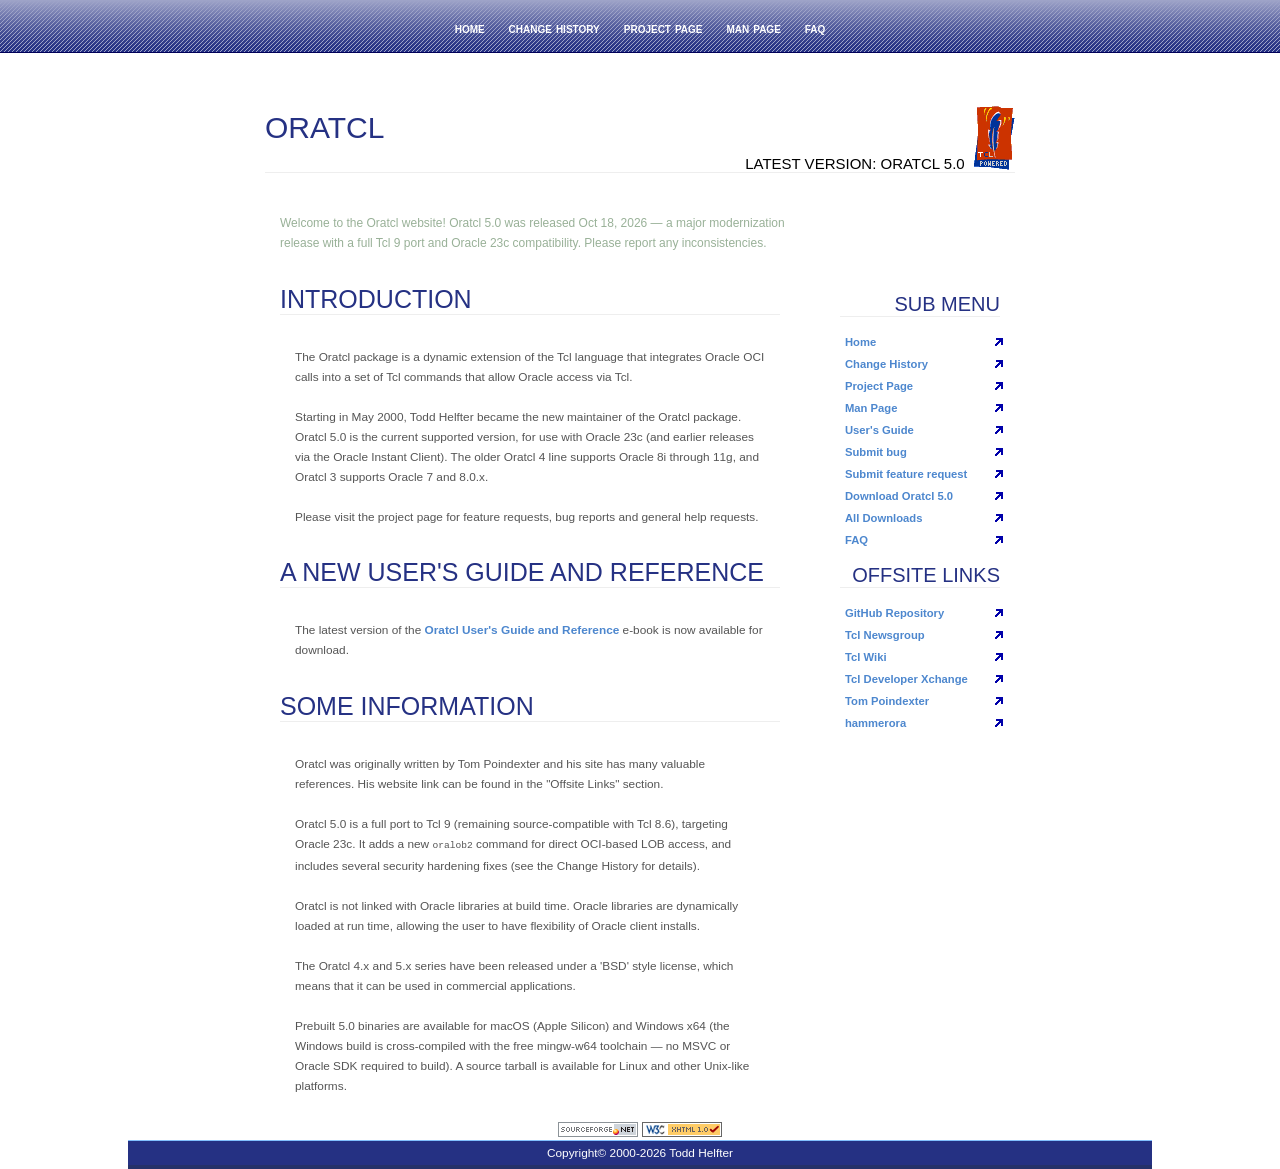
==== doc/web/index.html @ ddf8fc69 "Story 16: version-control and modernize the oratcl.sourceforge.net project website Add doc/web/ with" ====
<!DOCTYPE html PUBLIC "-//W3C//DTD XHTML 1.0 Transitional//EN" "http://www.w3.org/TR/xhtml1/DTD/xhtml1-transitional.dtd">
<html xmlns="http://www.w3.org/1999/xhtml">

<!-- Web Page Design by James Koster - http://www.jameskoster.co.uk -->
<!-- Modified for the Oratcl site by Robert Hicks -->

<head>
<meta http-equiv="Content-Type" content="text/html; charset=iso-8859-1" />
<meta name="description" content="Everything you need to know about Oratcl" />
<meta name="keywords" content="Tcl, Tcl/Tk, Oratcl, Oracle" />
<meta name="robots" content="noindex" />
<meta name="author" content="Robert Hicks" />
<title>Oratcl Pages</title>
<link rel="shortcut icon" href="images/favicon.ico" type="image/x-icon" />
<link href="css/1.css" rel="stylesheet" type="text/css" />
</head>

<body>
<div align="center">
    <div id="menu">
    <a href="index.html">home</a>
    <a href="CHANGELOG.html">change history</a>
    <a href="https://sourceforge.net/projects/oratcl/">project page</a>
    <a href="oratcl.html">man page</a>
    <a href="FAQ.html">faq</a>
    </div>

	<div id="header">
    <span style="float:right"><img src="images/tclp.gif" alt="Tcl powered animated gif" /></span>
    <h1>Oratcl</h1>
    <h2>Latest version: Oratcl 5.0&nbsp;&nbsp;</h2>
    </div>

	<div id="content">
    <p class="introduction">
    Welcome to the Oratcl website!  Oratcl 5.0 was released Oct 18, 2026 &mdash;
    a major modernization release with a full Tcl 9 port and Oracle 23c
    compatibility.  Please report any inconsistencies.</p>

        <div id="sidebar">
        <h1>Sub Menu</h1>

            <div class="submenu">
            <a href="index.html">Home</a>
            <a href="CHANGELOG.html">Change History</a>
            <a href="https://sourceforge.net/projects/oratcl/">Project Page</a>
            <a href="oratcl.html">Man Page</a>
	    <a href="./Oratcl_Users_Guide_and_Reference.pdf">User's Guide</a>
            <a href="https://sourceforge.net/p/oratcl/_list/tickets">Submit bug</a>
            <a href="https://sourceforge.net/p/oratcl/_list/tickets">Submit feature request</a>
            <a href="https://sourceforge.net/projects/oratcl/files/oratcl-5.0">Download Oratcl 5.0</a>
            <a href="https://sourceforge.net/projects/oratcl/files/">All Downloads</a>
            <a href="FAQ.html">FAQ</a>
            </div>

		<h1>Offsite Links</h1>

            <div class="submenu">
            <a href="https://github.com/toddhelfter/oratcl-sourceforge">GitHub Repository</a>
            <a href="http://groups.google.com/group/comp.lang.tcl">Tcl Newsgroup</a>
            <a href="https://wiki.tcl-lang.org/">Tcl Wiki</a>
            <a href="http://www.tcl.tk">Tcl Developer Xchange</a>
            <a href="http://www.nyx.net/~tpoindex/tcl.html">Tom Poindexter</a>
            <a href="http://hammerora.sourceforge.net/index.html">hammerora</a>
            </div>
	</div>

    <div id="mainbar">
    <h1>Introduction</h1>
    <p>
    The Oratcl package is a dynamic extension of the Tcl language that
    integrates Oracle OCI calls into a set of Tcl commands that allow Oracle
    access via Tcl.
    <br />
    <br />
    Starting in May 2000, Todd Helfter became the new maintainer of the Oratcl
    package.  Oratcl 5.0 is the current supported version, for use with
    Oracle 23c (and earlier releases via the Oracle Instant Client).  The
    older Oratcl 4 line supports Oracle 8i through 11g, and Oratcl 3 supports
    Oracle 7 and 8.0.x.
    <br /> 
    <br />
    Please visit the project page for feature requests, bug reports and general
    help requests.
    </p>

	<h1>A new User's Guide and Reference</h1>
    <p>The latest version of the  
    <a href="./Oratcl_Users_Guide_and_Reference.pdf">Oratcl User's Guide and Reference</a> e-book
    is now available for download.
    </p>
            

	<h1>Some information</h1>
    <p>Oratcl was originally written by Tom Poindexter and his site has many
    valuable references. His website link can be found in the "Offsite Links"
    section.
    <br />
    <br />
    Oratcl 5.0 is a full port to Tcl 9 (remaining source-compatible with
    Tcl 8.6), targeting Oracle 23c.  It adds a new <tt>oralob2</tt> command
    for direct OCI-based LOB access, and includes several security hardening
    fixes (see the Change History for details).
    <br />
    <br />
    Oratcl is not linked with Oracle libraries at build time.  Oracle
    libraries are dynamically loaded at run time, allowing the user to have
    flexibility of Oracle client installs.
    <br />
    <br />
    The Oratcl 4.x and 5.x series have been released under a 'BSD' style
    license, which means that it can be used in commercial applications.
    <br />
    <br />
    Prebuilt 5.0 binaries are available for macOS (Apple Silicon) and Windows
    x64 (the Windows build is cross-compiled with the free mingw-w64
    toolchain &mdash; no MSVC or Oracle SDK required to build).  A source
    tarball is available for Linux and other Unix-like platforms.
    </p>
	</div>
    </div>
    <a href="https://sourceforge.net/"><img src="images/sourceforge.png" alt="sourceforge web badge" /></a>

    <!--
        The XHTML is  kinda of fudged because it doesn't validate on account
        of the SF link URLs. Take those out and it validates.
    -->
    <a href="http://validator.w3.org/"><img src="images/slogo_xhtml10.png" alt="xhmtl web badge" /></a>

    <div id="footer">
        Copyright&copy; 2000-2026 Todd Helfter
    </div>
</div>
</body>
</html>
---- doc/web/css/1.css ----
/* CSS assembled by Marko Mihelcic at mcville and James Koster from sixshootermedia*/

body {
	margin:0;
	font-family:"Trebuchet MS", Arial, Verdana;
	font-size:0.74em;
	color:#555555;
	background-color:#FFFFFF;
	text-align:left;
}

a {
	color:#4D87CE;
	font-weight:bold;
	text-decoration:none;
}

a:hover {
	color:#2a65ad;
}

ol,ul {

}

li {
	list-style-image:url(../images/backgrounds/li.gif);
	line-height:20px;
	text-align:left;
}

#menu {
	width:100%;
	padding-top:20px;
	padding-bottom:20px;
	background-color:#FFFFFF;
	margin-bottom:50px;
	color:#FFFFFF;
	text-align:center;
	font-family:Verdana, Arial, Helvetica, sans-serif;
    font-size:1.2em;
	font-variant:small-caps;
	background-image:url(../images/backgrounds/back.png);
}

#menu a {
	color:#FFFFFF;
	text-decoration:none;
	padding:10px;
	padding-top:20px;
	padding-bottom:20px;

}

#menu a:hover {
	border-bottom:1px solid #ffffff;
	border-left:1px solid #243482;
	border-right:1px solid #243482;
	padding-left:9px;
	padding-right:9px;
	color:#000000;
	background-color:#FFFFFF;
	background-image:url(../images/backgrounds/hover.jpg);
}

#header {
	width:750px;
	margin:0 auto 0 auto;
	margin-bottom:40px;
}

#header h1 {
	font-family:"Century Gothic", "Trebuchet MS", "Arial Narrow", Arial, sans-serif;
	font-size:30px;
	text-transform:uppercase;
	font-weight:normal;
	margin:0;
	padding:0;
	padding-top:5px;
	color:#253183;
	margin-bottom:10px;
	text-align:left;
}

#header h2 {
	font-family:"Century Gothic", "Trebuchet MS", "Arial Narrow", Arial, sans-serif;
	font-size:15px;
	text-transform:uppercase;
	text-align:right;
	font-weight:normal;
	margin:0;
	padding:0;
	color:#000000;
	border-bottom:1px solid #eeeeee;
}

#content {
	width:720px;
	margin:0 auto 0 auto;
	text-align:left;
}

.introduction {
	font-family:Helvetica, Arial, sans-serif;
	line-height:20px;
	font-size:12px;
	color:#99B198;
	/* text-indent:25px; */
	/* background-image:url(../images/backgrounds/desc.jpg); */
	background-position:bottom left;
	padding-left:0;
	padding-right:200px;
	padding-bottom:15px;
	padding-top:0;
	background-repeat:no-repeat;

}

.logo {
	float:left;
	margin-right:30px;
}

.clearer {
	clear:both;
}

#sidebar {

	width:160px;
	float:right;
	font-size:95%;
	color:#253183;
	text-align:left;
}

#sidebar h1 {
	font-family:"Century Gothic", "Trebuchet MS", "Arial Narrow", Arial, sans-serif;
	font-size:20px;
	text-transform:uppercase;
	font-weight:normal;
	border-bottom:1px solid #eeeeee;
	color:#253183;
	text-align:right;
}

.submenu {
}

.submenu a {
	display:block;
	width:100%;
	background-image:url(../images/backgrounds/submenua.png);
	background-position:right;
	background-repeat:no-repeat;
	padding:5px;
	padding-right:0;
}

.submenu a:hover {
	background-color:#eeeeee;
	background-image:url(../images/backgrounds/submenua_hover.jpg);
	background-repeat:repeat-y;
}

#mainbar {
	margin-right:185px;
	padding-right:35px;
	background-image:url(../images/backgrounds/mainbar.jpg);
	background-position:top right;
	background-repeat:no-repeat;
}

#manpage {
	margin-right:35px;
	padding-right:35px;
}

#mainbar h1 {
	font-family:"Century Gothic", "Trebuchet MS", "Arial Narrow", Arial, sans-serif;
	font-size:25px;
	text-transform:uppercase;
	font-weight:normal;
	border-bottom:1px solid #eeeeee;
	color:#253183;
}

#manpage h1 {
	font-family:"Century Gothic", "Trebuchet MS", "Arial Narrow", Arial, sans-serif;
	font-size:25px;
	text-transform:uppercase;
	font-weight:normal;
	border-bottom:1px solid #eeeeee;
	color:#253183;
}

#mainbar p {
	padding:15px;
	line-height:20px;
}

#manpage p {
	padding:15px;
	line-height:20px;
}

#mainbar .articleimg {
	float:right;
	padding:5px;
	border:1px solid #eeeeee;
	margin-left:20px;
	margin-top:20px;
	margin-bottom:20px;
}

#mainbar .articleimg2 {

	padding:5px;
	border:1px solid #eeeeee;
	margin-left:20px;
	margin-top:20px;
	margin-bottom:25px;
}

#footer {
	width:80%;
	background-color:#253183;
	border-top:1px solid #81C0FF;
	border-bottom:5px solid #253169;
	padding-top:5px;
	padding-bottom:5px;
	color:#FFFFFF;
}

#footer a {
	color:#81C0FF;
}

#footer a:hover {
	color:#AFD7FF;
}

.code {
    font-family: monospace;
    font-size: larger;
    margin-left: 10px;
    margin-right: 10px;
    background-color: #F5F5F5;
    padding: 10px 2px 0px 2px;
}

img {
    border: none
}
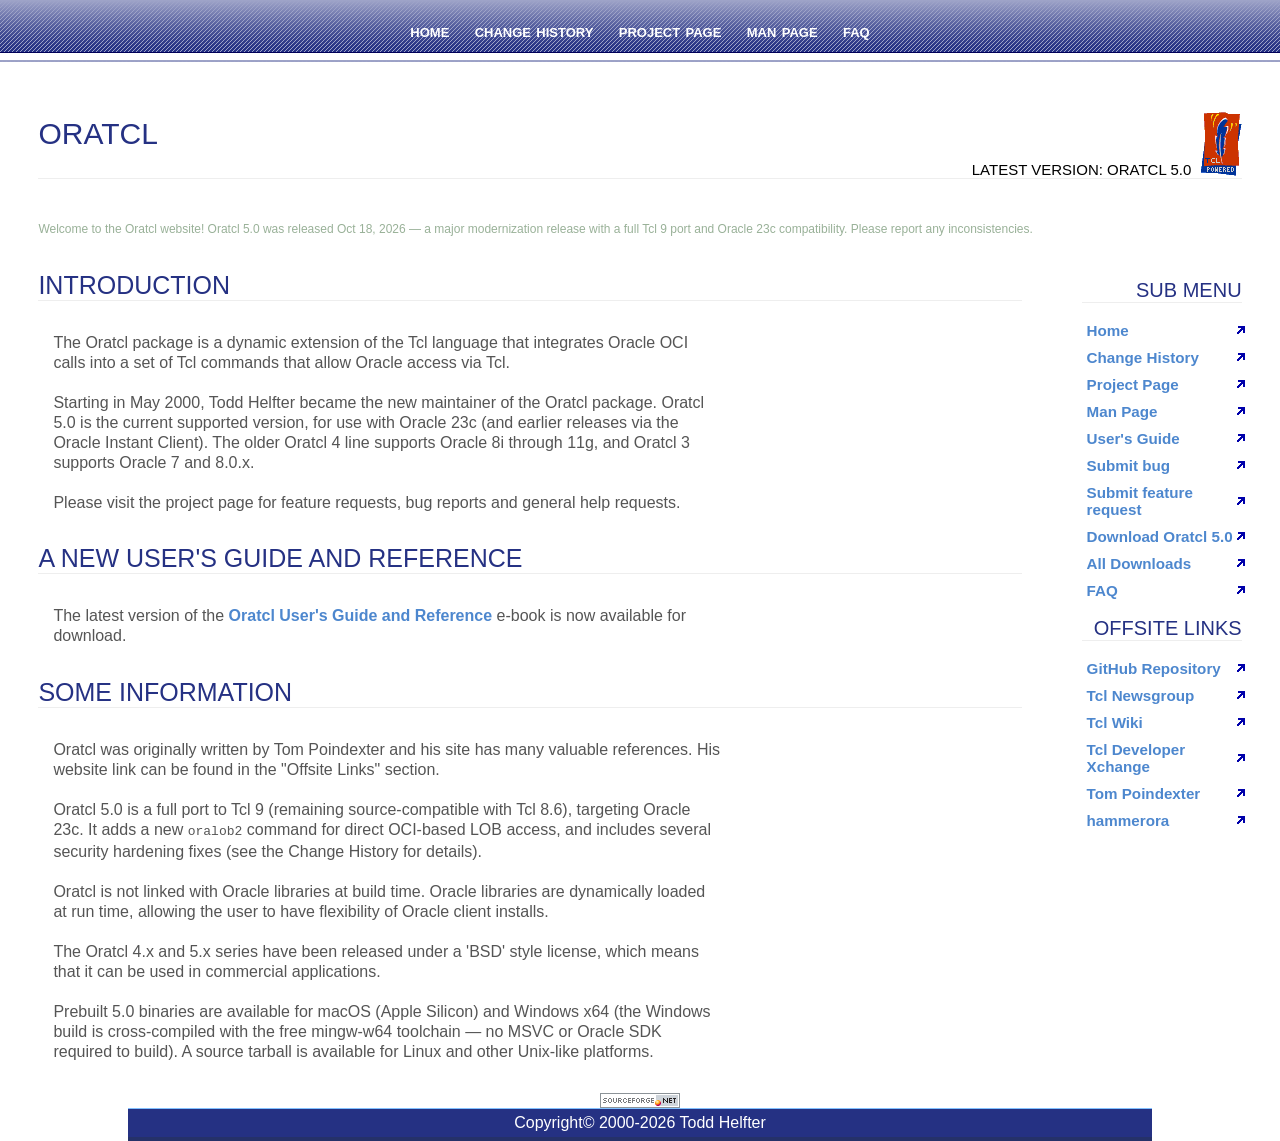
==== commit f169192e: "doc/web: modernization quick wins (viewport, font size, measure, mobile breakpoint) - Add <meta name" ====
--- a/doc/web/index.html
+++ b/doc/web/index.html
@@ -6,6 +6,7 @@
 
 <head>
 <meta http-equiv="Content-Type" content="text/html; charset=iso-8859-1" />
+<meta name="viewport" content="width=device-width, initial-scale=1" />
 <meta name="description" content="Everything you need to know about Oratcl" />
 <meta name="keywords" content="Tcl, Tcl/Tk, Oratcl, Oracle" />
 <meta name="robots" content="noindex" />
@@ -121,12 +122,6 @@
     </div>
     <a href="https://sourceforge.net/"><img src="images/sourceforge.png" alt="sourceforge web badge" /></a>
 
-    <!--
-        The XHTML is  kinda of fudged because it doesn't validate on account
-        of the SF link URLs. Take those out and it validates.
-    -->
-    <a href="http://validator.w3.org/"><img src="images/slogo_xhtml10.png" alt="xhmtl web badge" /></a>
-
     <div id="footer">
         Copyright&copy; 2000-2026 Todd Helfter
     </div>
--- a/doc/web/css/1.css
+++ b/doc/web/css/1.css
@@ -3,7 +3,7 @@
 body {
 	margin:0;
 	font-family:"Trebuchet MS", Arial, Verdana;
-	font-size:0.74em;
+	font-size:1em;
 	color:#555555;
 	background-color:#FFFFFF;
 	text-align:left;
@@ -64,7 +64,8 @@
 }
 
 #header {
-	width:750px;
+	width:94%;
+	max-width:1600px;
 	margin:0 auto 0 auto;
 	margin-bottom:40px;
 }
@@ -95,7 +96,8 @@
 }
 
 #content {
-	width:720px;
+	width:94%;
+	max-width:1570px;
 	margin:0 auto 0 auto;
 	text-align:left;
 }
@@ -197,6 +199,7 @@
 #mainbar p {
 	padding:15px;
 	line-height:20px;
+	max-width:75ch;
 }
 
 #manpage p {
@@ -252,3 +255,19 @@
 img {
     border: none
 }
+
+@media (max-width: 700px) {
+	#sidebar {
+		float:none;
+		width:auto;
+		margin-bottom:20px;
+	}
+	#mainbar {
+		margin-right:0;
+		padding-right:0;
+		background-image:none;
+	}
+	#mainbar p {
+		max-width:none;
+	}
+}
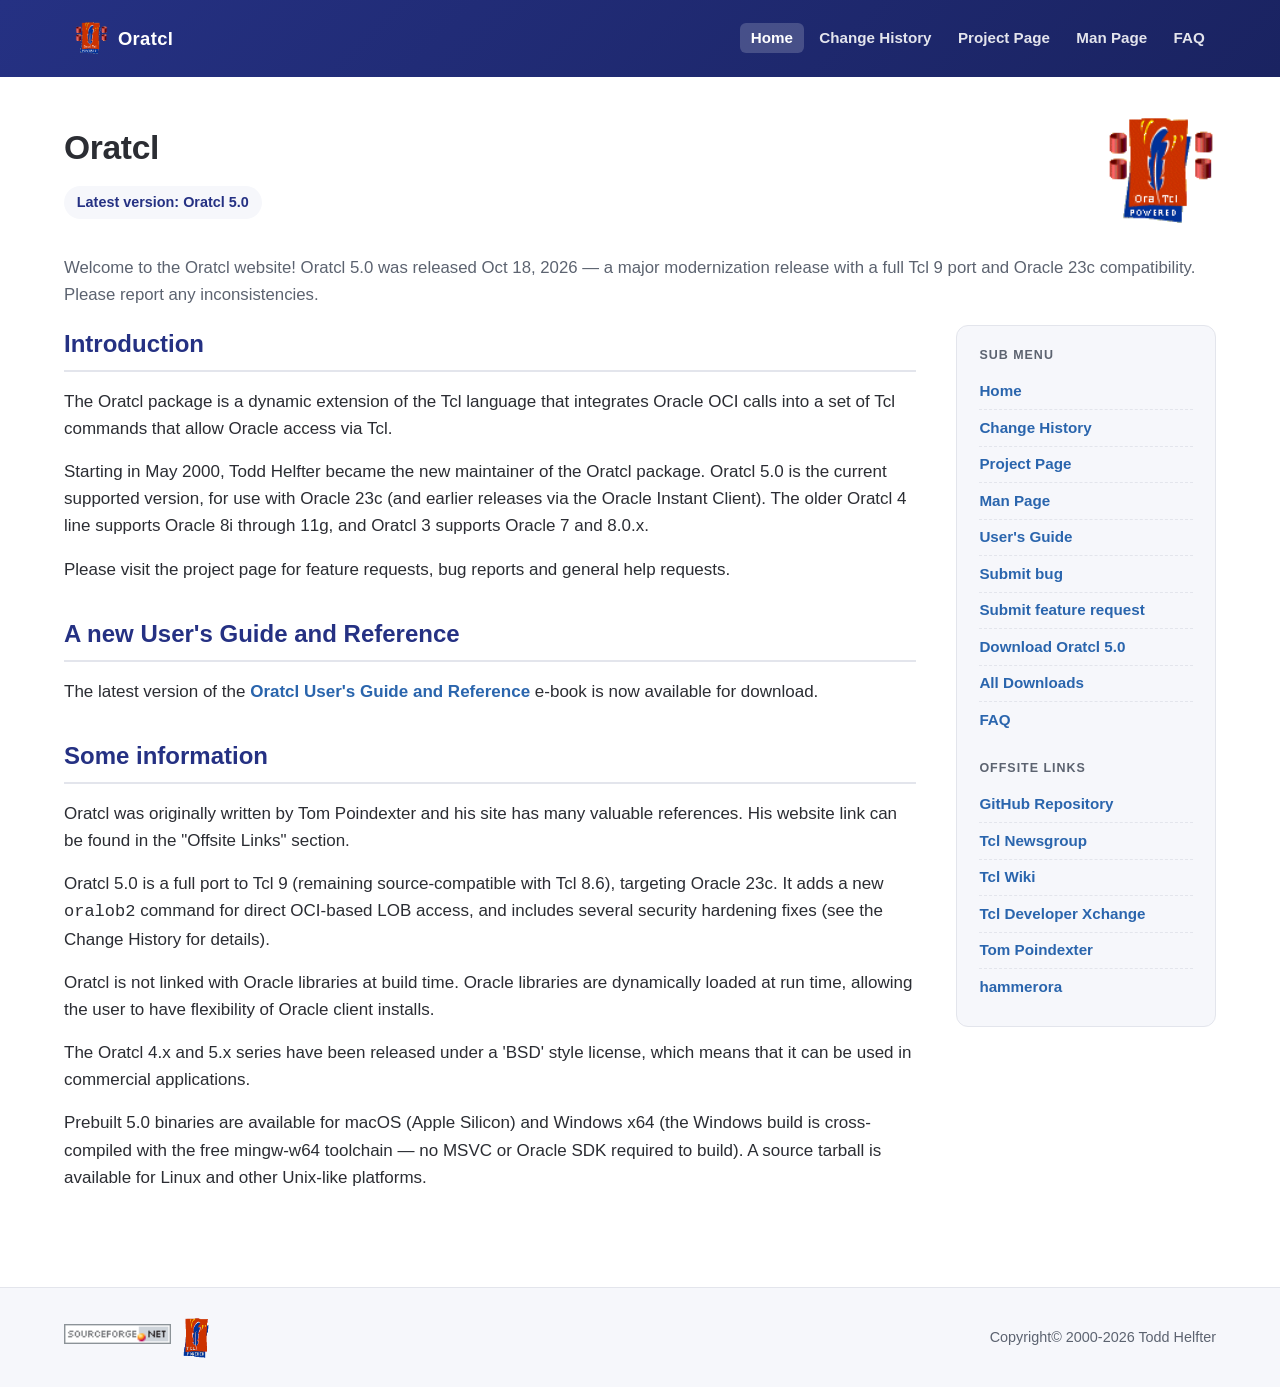
==== commit 30c4b502: "doc/web: redesign to semantic HTML5 + modern CSS Full rewrite (option B) across all four pages:  - N" ====
--- a/doc/web/index.html
+++ b/doc/web/index.html
@@ -1,130 +1,140 @@
-<!DOCTYPE html PUBLIC "-//W3C//DTD XHTML 1.0 Transitional//EN" "http://www.w3.org/TR/xhtml1/DTD/xhtml1-transitional.dtd">
-<html xmlns="http://www.w3.org/1999/xhtml">
+<!DOCTYPE html>
+<html lang="en">
+<head>
+<meta charset="utf-8" />
+<meta name="viewport" content="width=device-width, initial-scale=1" />
+<meta name="description" content="Oratcl: Oracle Database access commands for Tcl" />
+<meta name="keywords" content="Tcl, Tcl/Tk, Oratcl, Oracle" />
+<title>Oratcl</title>
+<link rel="shortcut icon" href="images/favicon.ico" type="image/x-icon" />
+<link href="css/style.css" rel="stylesheet" type="text/css" />
+</head>
+<body>
 
-<!-- Web Page Design by James Koster - http://www.jameskoster.co.uk -->
-<!-- Modified for the Oratcl site by Robert Hicks -->
+<header class="site-header">
+<nav class="site-nav" aria-label="Site">
+<a class="brand" href="index.html">
+<img src="images/oratcl-powered-logo.gif" alt="" width="40" height="40" />
+Oratcl
+</a>
+<ul>
+<li><a href="index.html" aria-current="page">Home</a></li>
+<li><a href="CHANGELOG.html">Change History</a></li>
+<li><a href="https://sourceforge.net/projects/oratcl/">Project Page</a></li>
+<li><a href="oratcl.html">Man Page</a></li>
+<li><a href="FAQ.html">FAQ</a></li>
+</ul>
+</nav>
+</header>
 
-<head>
-<meta http-equiv="Content-Type" content="text/html; charset=iso-8859-1" />
-<meta name="viewport" content="width=device-width, initial-scale=1" />
-<meta name="description" content="Everything you need to know about Oratcl" />
-<meta name="keywords" content="Tcl, Tcl/Tk, Oratcl, Oracle" />
-<meta name="robots" content="noindex" />
-<meta name="author" content="Robert Hicks" />
-<title>Oratcl Pages</title>
-<link rel="shortcut icon" href="images/favicon.ico" type="image/x-icon" />
-<link href="css/1.css" rel="stylesheet" type="text/css" />
-</head>
+<div class="hero">
+<div>
+<h1>Oratcl</h1>
+<span class="version-badge">Latest version: Oratcl 5.0</span>
+</div>
+<img class="logo-mark" src="images/oratcl-powered-logo.gif" alt="Oratcl Powered" width="110" />
+</div>
 
-<body>
-<div align="center">
-    <div id="menu">
-    <a href="index.html">home</a>
-    <a href="CHANGELOG.html">change history</a>
-    <a href="https://sourceforge.net/projects/oratcl/">project page</a>
-    <a href="oratcl.html">man page</a>
-    <a href="FAQ.html">faq</a>
-    </div>
+<p class="intro">
+Welcome to the Oratcl website! Oratcl 5.0 was released Oct 18, 2026 &mdash;
+a major modernization release with a full Tcl 9 port and Oracle 23c
+compatibility. Please report any inconsistencies.
+</p>
 
-	<div id="header">
-    <span style="float:right"><img src="images/tclp.gif" alt="Tcl powered animated gif" /></span>
-    <h1>Oratcl</h1>
-    <h2>Latest version: Oratcl 5.0&nbsp;&nbsp;</h2>
-    </div>
+<div class="page-layout">
+<main>
 
-	<div id="content">
-    <p class="introduction">
-    Welcome to the Oratcl website!  Oratcl 5.0 was released Oct 18, 2026 &mdash;
-    a major modernization release with a full Tcl 9 port and Oracle 23c
-    compatibility.  Please report any inconsistencies.</p>
+<h1>Introduction</h1>
+<p>
+The Oratcl package is a dynamic extension of the Tcl language that
+integrates Oracle OCI calls into a set of Tcl commands that allow Oracle
+access via Tcl.
+</p>
+<p>
+Starting in May 2000, Todd Helfter became the new maintainer of the Oratcl
+package. Oratcl 5.0 is the current supported version, for use with
+Oracle 23c (and earlier releases via the Oracle Instant Client). The
+older Oratcl 4 line supports Oracle 8i through 11g, and Oratcl 3 supports
+Oracle 7 and 8.0.x.
+</p>
+<p>
+Please visit the project page for feature requests, bug reports and general
+help requests.
+</p>
 
-        <div id="sidebar">
-        <h1>Sub Menu</h1>
+<h1>A new User's Guide and Reference</h1>
+<p>
+The latest version of the
+<a href="./Oratcl_Users_Guide_and_Reference.pdf">Oratcl User's Guide and Reference</a> e-book
+is now available for download.
+</p>
 
-            <div class="submenu">
-            <a href="index.html">Home</a>
-            <a href="CHANGELOG.html">Change History</a>
-            <a href="https://sourceforge.net/projects/oratcl/">Project Page</a>
-            <a href="oratcl.html">Man Page</a>
-	    <a href="./Oratcl_Users_Guide_and_Reference.pdf">User's Guide</a>
-            <a href="https://sourceforge.net/p/oratcl/_list/tickets">Submit bug</a>
-            <a href="https://sourceforge.net/p/oratcl/_list/tickets">Submit feature request</a>
-            <a href="https://sourceforge.net/projects/oratcl/files/oratcl-5.0">Download Oratcl 5.0</a>
-            <a href="https://sourceforge.net/projects/oratcl/files/">All Downloads</a>
-            <a href="FAQ.html">FAQ</a>
-            </div>
+<h1>Some information</h1>
+<p>
+Oratcl was originally written by Tom Poindexter and his site has many
+valuable references. His website link can be found in the "Offsite Links"
+section.
+</p>
+<p>
+Oratcl 5.0 is a full port to Tcl 9 (remaining source-compatible with
+Tcl 8.6), targeting Oracle 23c. It adds a new <code>oralob2</code> command
+for direct OCI-based LOB access, and includes several security hardening
+fixes (see the Change History for details).
+</p>
+<p>
+Oratcl is not linked with Oracle libraries at build time. Oracle
+libraries are dynamically loaded at run time, allowing the user to have
+flexibility of Oracle client installs.
+</p>
+<p>
+The Oratcl 4.x and 5.x series have been released under a 'BSD' style
+license, which means that it can be used in commercial applications.
+</p>
+<p>
+Prebuilt 5.0 binaries are available for macOS (Apple Silicon) and Windows
+x64 (the Windows build is cross-compiled with the free mingw-w64
+toolchain &mdash; no MSVC or Oracle SDK required to build). A source
+tarball is available for Linux and other Unix-like platforms.
+</p>
 
-		<h1>Offsite Links</h1>
+</main>
 
-            <div class="submenu">
-            <a href="https://github.com/toddhelfter/oratcl-sourceforge">GitHub Repository</a>
-            <a href="http://groups.google.com/group/comp.lang.tcl">Tcl Newsgroup</a>
-            <a href="https://wiki.tcl-lang.org/">Tcl Wiki</a>
-            <a href="http://www.tcl.tk">Tcl Developer Xchange</a>
-            <a href="http://www.nyx.net/~tpoindex/tcl.html">Tom Poindexter</a>
-            <a href="http://hammerora.sourceforge.net/index.html">hammerora</a>
-            </div>
-	</div>
+<aside aria-label="Site links">
+<h2>Sub Menu</h2>
+<ul>
+<li><a href="index.html">Home</a></li>
+<li><a href="CHANGELOG.html">Change History</a></li>
+<li><a href="https://sourceforge.net/projects/oratcl/">Project Page</a></li>
+<li><a href="oratcl.html">Man Page</a></li>
+<li><a href="./Oratcl_Users_Guide_and_Reference.pdf">User's Guide</a></li>
+<li><a href="https://sourceforge.net/p/oratcl/_list/tickets">Submit bug</a></li>
+<li><a href="https://sourceforge.net/p/oratcl/_list/tickets">Submit feature request</a></li>
+<li><a href="https://sourceforge.net/projects/oratcl/files/oratcl-5.0">Download Oratcl 5.0</a></li>
+<li><a href="https://sourceforge.net/projects/oratcl/files/">All Downloads</a></li>
+<li><a href="FAQ.html">FAQ</a></li>
+</ul>
+<h2>Offsite Links</h2>
+<ul>
+<li><a href="https://github.com/toddhelfter/oratcl-sourceforge">GitHub Repository</a></li>
+<li><a href="http://groups.google.com/group/comp.lang.tcl">Tcl Newsgroup</a></li>
+<li><a href="https://wiki.tcl-lang.org/">Tcl Wiki</a></li>
+<li><a href="http://www.tcl.tk">Tcl Developer Xchange</a></li>
+<li><a href="http://www.nyx.net/~tpoindex/tcl.html">Tom Poindexter</a></li>
+<li><a href="http://hammerora.sourceforge.net/index.html">hammerora</a></li>
+</ul>
+</aside>
 
-    <div id="mainbar">
-    <h1>Introduction</h1>
-    <p>
-    The Oratcl package is a dynamic extension of the Tcl language that
-    integrates Oracle OCI calls into a set of Tcl commands that allow Oracle
-    access via Tcl.
-    <br />
-    <br />
-    Starting in May 2000, Todd Helfter became the new maintainer of the Oratcl
-    package.  Oratcl 5.0 is the current supported version, for use with
-    Oracle 23c (and earlier releases via the Oracle Instant Client).  The
-    older Oratcl 4 line supports Oracle 8i through 11g, and Oratcl 3 supports
-    Oracle 7 and 8.0.x.
-    <br /> 
-    <br />
-    Please visit the project page for feature requests, bug reports and general
-    help requests.
-    </p>
+</div>
 
-	<h1>A new User's Guide and Reference</h1>
-    <p>The latest version of the  
-    <a href="./Oratcl_Users_Guide_and_Reference.pdf">Oratcl User's Guide and Reference</a> e-book
-    is now available for download.
-    </p>
-            
+<footer class="site-footer">
+<div class="footer-inner">
+<div class="badges">
+<a href="https://sourceforge.net/"><img src="images/sourceforge.png" alt="SourceForge" height="20" /></a>
+<img src="images/tclp.gif" alt="Tcl Powered" height="40" />
+</div>
+<p class="copyright">Copyright&copy; 2000-2026 Todd Helfter</p>
+</div>
+</footer>
 
-	<h1>Some information</h1>
-    <p>Oratcl was originally written by Tom Poindexter and his site has many
-    valuable references. His website link can be found in the "Offsite Links"
-    section.
-    <br />
-    <br />
-    Oratcl 5.0 is a full port to Tcl 9 (remaining source-compatible with
-    Tcl 8.6), targeting Oracle 23c.  It adds a new <tt>oralob2</tt> command
-    for direct OCI-based LOB access, and includes several security hardening
-    fixes (see the Change History for details).
-    <br />
-    <br />
-    Oratcl is not linked with Oracle libraries at build time.  Oracle
-    libraries are dynamically loaded at run time, allowing the user to have
-    flexibility of Oracle client installs.
-    <br />
-    <br />
-    The Oratcl 4.x and 5.x series have been released under a 'BSD' style
-    license, which means that it can be used in commercial applications.
-    <br />
-    <br />
-    Prebuilt 5.0 binaries are available for macOS (Apple Silicon) and Windows
-    x64 (the Windows build is cross-compiled with the free mingw-w64
-    toolchain &mdash; no MSVC or Oracle SDK required to build).  A source
-    tarball is available for Linux and other Unix-like platforms.
-    </p>
-	</div>
-    </div>
-    <a href="https://sourceforge.net/"><img src="images/sourceforge.png" alt="sourceforge web badge" /></a>
-
-    <div id="footer">
-        Copyright&copy; 2000-2026 Todd Helfter
-    </div>
-</div>
 </body>
 </html>
--- a/doc/web/css/style.css
+++ b/doc/web/css/style.css
@@ -0,0 +1,347 @@
+/* Oratcl project website — modern stylesheet (2026 redesign). */
+
+:root {
+	--color-brand: #253183;
+	--color-brand-dark: #1a2361;
+	--color-accent: #d9480f;
+	--color-link: #2a65ad;
+	--color-link-hover: #17457f;
+	--color-text: #2b2d33;
+	--color-text-muted: #5c6370;
+	--color-bg: #ffffff;
+	--color-bg-alt: #f6f7fb;
+	--color-border: #e3e5ec;
+	--font-sans: -apple-system, BlinkMacSystemFont, "Segoe UI", Roboto, "Helvetica Neue", Arial, sans-serif;
+	--font-mono: ui-monospace, SFMono-Regular, Menlo, Consolas, monospace;
+	--content-max: 1200px;
+}
+
+* {
+	box-sizing: border-box;
+}
+
+html {
+	font-size: 100%;
+}
+
+body {
+	margin: 0;
+	font-family: var(--font-sans);
+	font-size: 1.0625rem;
+	line-height: 1.6;
+	color: var(--color-text);
+	background: var(--color-bg);
+}
+
+a {
+	color: var(--color-link);
+	text-decoration: none;
+	font-weight: 600;
+}
+
+a:hover,
+a:focus-visible {
+	color: var(--color-link-hover);
+	text-decoration: underline;
+}
+
+img {
+	max-width: 100%;
+	border: none;
+}
+
+/* Site header + nav, shared across all pages */
+
+.site-header {
+	background: linear-gradient(135deg, var(--color-brand) 0%, var(--color-brand-dark) 100%);
+	color: #ffffff;
+}
+
+.site-nav {
+	max-width: var(--content-max);
+	margin: 0 auto;
+	display: flex;
+	flex-wrap: wrap;
+	align-items: center;
+	gap: 0.5rem 1.5rem;
+	padding: 1rem 1.5rem;
+}
+
+.site-nav .brand {
+	display: flex;
+	align-items: center;
+	gap: 0.6rem;
+	font-size: 1.15rem;
+	font-weight: 700;
+	letter-spacing: 0.02em;
+	color: #ffffff;
+	margin-right: auto;
+}
+
+.site-nav .brand img {
+	height: 32px;
+	width: auto;
+}
+
+.site-nav ul {
+	list-style: none;
+	display: flex;
+	flex-wrap: wrap;
+	gap: 0.25rem;
+	margin: 0;
+	padding: 0;
+}
+
+.site-nav a {
+	color: rgba(255, 255, 255, 0.88);
+	font-weight: 600;
+	font-size: 0.95rem;
+	padding: 0.4rem 0.7rem;
+	border-radius: 6px;
+}
+
+.site-nav a:hover,
+.site-nav a:focus-visible {
+	color: #ffffff;
+	background: rgba(255, 255, 255, 0.12);
+	text-decoration: none;
+}
+
+.site-nav a[aria-current="page"] {
+	background: rgba(255, 255, 255, 0.18);
+	color: #ffffff;
+}
+
+/* Page hero (index.html only) */
+
+.hero {
+	max-width: var(--content-max);
+	margin: 0 auto;
+	padding: 2.5rem 1.5rem 2rem;
+	display: flex;
+	flex-wrap: wrap;
+	align-items: center;
+	gap: 1.5rem;
+	justify-content: space-between;
+}
+
+.hero h1 {
+	margin: 0 0 0.3rem;
+	font-size: 2.1rem;
+	letter-spacing: -0.01em;
+}
+
+.hero .version-badge {
+	display: inline-block;
+	margin-top: 0.4rem;
+	padding: 0.3rem 0.8rem;
+	border-radius: 999px;
+	background: var(--color-bg-alt);
+	color: var(--color-brand);
+	font-weight: 700;
+	font-size: 0.9rem;
+}
+
+.hero .logo-mark {
+	flex-shrink: 0;
+	width: 110px;
+	height: auto;
+}
+
+.intro {
+	max-width: var(--content-max);
+	margin: 0 auto;
+	padding: 0 1.5rem 1rem;
+	color: var(--color-text-muted);
+	font-size: 1.05rem;
+}
+
+/* Main two-column layout */
+
+.page-layout {
+	max-width: var(--content-max);
+	margin: 0 auto;
+	padding: 0 1.5rem 3rem;
+	display: grid;
+	grid-template-columns: 1fr 260px;
+	gap: 2.5rem;
+	align-items: start;
+}
+
+.page-layout.single-column {
+	grid-template-columns: 1fr;
+}
+
+main h1 {
+	font-size: 1.5rem;
+	color: var(--color-brand);
+	border-bottom: 2px solid var(--color-border);
+	padding-bottom: 0.4rem;
+	margin-top: 2rem;
+}
+
+main h1:first-child {
+	margin-top: 0;
+}
+
+main p {
+	margin: 0 0 1rem;
+}
+
+aside {
+	background: var(--color-bg-alt);
+	border: 1px solid var(--color-border);
+	border-radius: 12px;
+	padding: 1.25rem 1.4rem;
+}
+
+aside h2 {
+	font-size: 0.78rem;
+	text-transform: uppercase;
+	letter-spacing: 0.08em;
+	color: var(--color-text-muted);
+	margin: 1.25rem 0 0.5rem;
+}
+
+aside h2:first-child {
+	margin-top: 0;
+}
+
+aside ul {
+	list-style: none;
+	margin: 0;
+	padding: 0;
+}
+
+aside li a {
+	display: block;
+	padding: 0.35rem 0;
+	font-weight: 600;
+	font-size: 0.95rem;
+	border-bottom: 1px solid transparent;
+}
+
+aside li:not(:last-child) a {
+	border-bottom: 1px dashed var(--color-border);
+}
+
+/* FAQ: native <details>/<summary> accordion, no JS required */
+
+.faq-section {
+	margin: 2rem 0;
+}
+
+.faq-section > h2 {
+	font-size: 1.3rem;
+	color: var(--color-brand);
+	border-bottom: 2px solid var(--color-border);
+	padding-bottom: 0.4rem;
+}
+
+details.faq-item {
+	border: 1px solid var(--color-border);
+	border-radius: 10px;
+	margin-bottom: 0.6rem;
+	padding: 0;
+	overflow: hidden;
+}
+
+details.faq-item summary {
+	cursor: pointer;
+	font-weight: 700;
+	padding: 0.85rem 1.1rem;
+	background: var(--color-bg-alt);
+	list-style: none;
+}
+
+details.faq-item summary::-webkit-details-marker {
+	display: none;
+}
+
+details.faq-item summary::before {
+	content: "▸";
+	display: inline-block;
+	margin-right: 0.6rem;
+	color: var(--color-accent);
+	transition: transform 0.15s ease;
+}
+
+details.faq-item[open] summary::before {
+	transform: rotate(90deg);
+}
+
+details.faq-item .faq-answer {
+	padding: 1rem 1.1rem 1.3rem;
+}
+
+details.faq-item table {
+	border-collapse: collapse;
+	width: 100%;
+	margin: 0.75rem 0;
+	font-size: 0.92rem;
+}
+
+details.faq-item th,
+details.faq-item td {
+	border: 1px solid var(--color-border);
+	padding: 0.4rem 0.6rem;
+	text-align: center;
+}
+
+/* Preformatted content: man page, changelog */
+
+pre {
+	background: var(--color-bg-alt);
+	border: 1px solid var(--color-border);
+	border-radius: 10px;
+	padding: 1.25rem;
+	font-family: var(--font-mono);
+	font-size: 0.9rem;
+	line-height: 1.5;
+	white-space: pre-wrap;
+	word-break: break-word;
+	overflow-x: auto;
+}
+
+/* Footer */
+
+.site-footer {
+	border-top: 1px solid var(--color-border);
+	background: var(--color-bg-alt);
+	margin-top: 2rem;
+}
+
+.site-footer .footer-inner {
+	max-width: var(--content-max);
+	margin: 0 auto;
+	padding: 1.5rem;
+	display: flex;
+	flex-wrap: wrap;
+	align-items: center;
+	justify-content: space-between;
+	gap: 1rem;
+}
+
+.site-footer .badges {
+	display: flex;
+	align-items: center;
+	gap: 0.75rem;
+}
+
+.site-footer .copyright {
+	color: var(--color-text-muted);
+	font-size: 0.9rem;
+}
+
+/* Responsive */
+
+@media (max-width: 760px) {
+	.page-layout {
+		grid-template-columns: 1fr;
+	}
+
+	.hero {
+		flex-direction: column;
+		align-items: flex-start;
+	}
+}
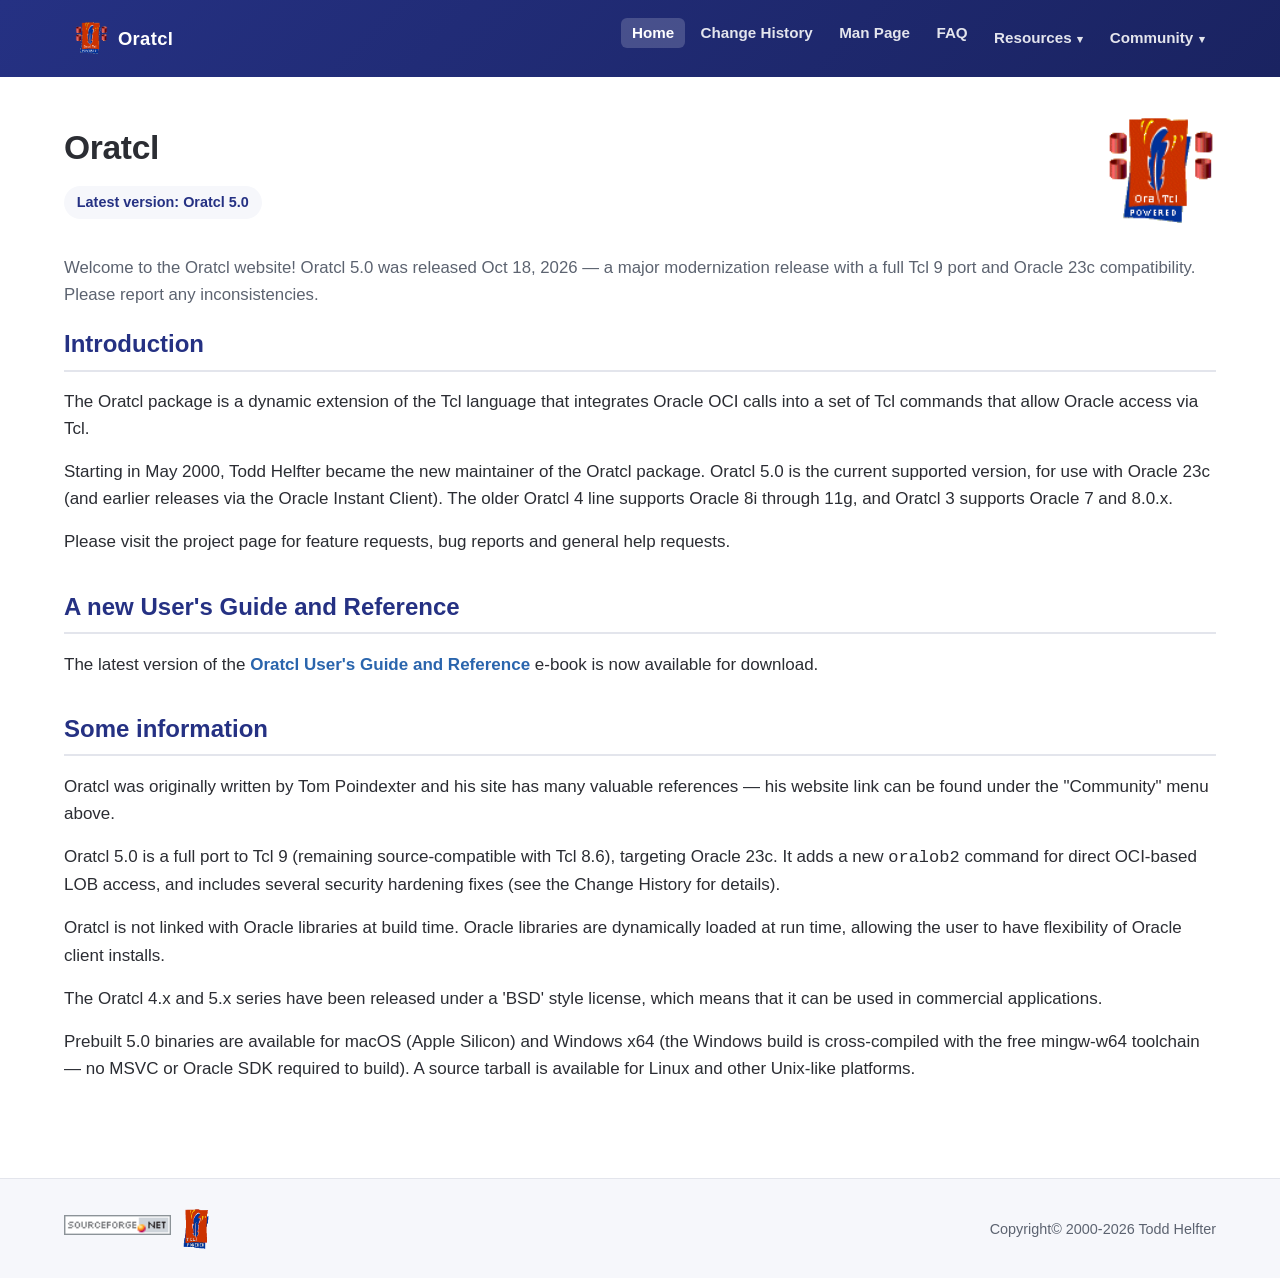
==== commit b045bc96: "doc/web: consolidate nav, drop redundant sidebar, fix dead hammerora link - Replace index.html's rig" ====
--- a/doc/web/index.html
+++ b/doc/web/index.html
@@ -20,9 +20,34 @@
 <ul>
 <li><a href="index.html" aria-current="page">Home</a></li>
 <li><a href="CHANGELOG.html">Change History</a></li>
-<li><a href="https://sourceforge.net/projects/oratcl/">Project Page</a></li>
 <li><a href="oratcl.html">Man Page</a></li>
 <li><a href="FAQ.html">FAQ</a></li>
+<li class="has-dropdown">
+<details class="dropdown">
+<summary>Resources</summary>
+<div class="dropdown-panel">
+<a href="https://sourceforge.net/projects/oratcl/">Project Page</a>
+<a href="./Oratcl_Users_Guide_and_Reference.pdf">User's Guide</a>
+<a href="https://sourceforge.net/p/oratcl/_list/tickets">Submit bug</a>
+<a href="https://sourceforge.net/p/oratcl/_list/tickets">Submit feature request</a>
+<a href="https://sourceforge.net/projects/oratcl/files/oratcl-5.0">Download Oratcl 5.0</a>
+<a href="https://sourceforge.net/projects/oratcl/files/">All Downloads</a>
+</div>
+</details>
+</li>
+<li class="has-dropdown">
+<details class="dropdown">
+<summary>Community</summary>
+<div class="dropdown-panel">
+<a href="https://github.com/toddhelfter/oratcl-sourceforge">GitHub Repository</a>
+<a href="http://groups.google.com/group/comp.lang.tcl">Tcl Newsgroup</a>
+<a href="https://wiki.tcl-lang.org/">Tcl Wiki</a>
+<a href="http://www.tcl.tk">Tcl Developer Xchange</a>
+<a href="http://www.nyx.net/~tpoindex/tcl.html">Tom Poindexter</a>
+<a href="https://www.hammerdb.com/">HammerDB</a>
+</div>
+</details>
+</li>
 </ul>
 </nav>
 </header>
@@ -41,7 +66,7 @@
 compatibility. Please report any inconsistencies.
 </p>
 
-<div class="page-layout">
+<div class="page-layout single-column">
 <main>
 
 <h1>Introduction</h1>
@@ -72,8 +97,8 @@
 <h1>Some information</h1>
 <p>
 Oratcl was originally written by Tom Poindexter and his site has many
-valuable references. His website link can be found in the "Offsite Links"
-section.
+valuable references &mdash; his website link can be found under the
+"Community" menu above.
 </p>
 <p>
 Oratcl 5.0 is a full port to Tcl 9 (remaining source-compatible with
@@ -99,31 +124,6 @@
 
 </main>
 
-<aside aria-label="Site links">
-<h2>Sub Menu</h2>
-<ul>
-<li><a href="index.html">Home</a></li>
-<li><a href="CHANGELOG.html">Change History</a></li>
-<li><a href="https://sourceforge.net/projects/oratcl/">Project Page</a></li>
-<li><a href="oratcl.html">Man Page</a></li>
-<li><a href="./Oratcl_Users_Guide_and_Reference.pdf">User's Guide</a></li>
-<li><a href="https://sourceforge.net/p/oratcl/_list/tickets">Submit bug</a></li>
-<li><a href="https://sourceforge.net/p/oratcl/_list/tickets">Submit feature request</a></li>
-<li><a href="https://sourceforge.net/projects/oratcl/files/oratcl-5.0">Download Oratcl 5.0</a></li>
-<li><a href="https://sourceforge.net/projects/oratcl/files/">All Downloads</a></li>
-<li><a href="FAQ.html">FAQ</a></li>
-</ul>
-<h2>Offsite Links</h2>
-<ul>
-<li><a href="https://github.com/toddhelfter/oratcl-sourceforge">GitHub Repository</a></li>
-<li><a href="http://groups.google.com/group/comp.lang.tcl">Tcl Newsgroup</a></li>
-<li><a href="https://wiki.tcl-lang.org/">Tcl Wiki</a></li>
-<li><a href="http://www.tcl.tk">Tcl Developer Xchange</a></li>
-<li><a href="http://www.nyx.net/~tpoindex/tcl.html">Tom Poindexter</a></li>
-<li><a href="http://hammerora.sourceforge.net/index.html">hammerora</a></li>
-</ul>
-</aside>
-
 </div>
 
 <footer class="site-footer">
--- a/doc/web/css/style.css
+++ b/doc/web/css/style.css
@@ -112,6 +112,72 @@
 	color: #ffffff;
 }
 
+/* Nav dropdowns: native <details>/<summary>, no JS required */
+
+.site-nav li.has-dropdown {
+	position: relative;
+}
+
+.site-nav details.dropdown summary {
+	cursor: pointer;
+	list-style: none;
+	color: rgba(255, 255, 255, 0.88);
+	font-weight: 600;
+	font-size: 0.95rem;
+	padding: 0.4rem 0.7rem;
+	border-radius: 6px;
+}
+
+.site-nav details.dropdown summary::-webkit-details-marker {
+	display: none;
+}
+
+.site-nav details.dropdown summary::after {
+	content: "▾";
+	margin-left: 0.35rem;
+	font-size: 0.75em;
+}
+
+.site-nav details.dropdown summary:hover,
+.site-nav details.dropdown summary:focus-visible {
+	color: #ffffff;
+	background: rgba(255, 255, 255, 0.12);
+}
+
+.site-nav details.dropdown[open] summary {
+	background: rgba(255, 255, 255, 0.18);
+	color: #ffffff;
+}
+
+.site-nav details.dropdown .dropdown-panel {
+	position: absolute;
+	top: 100%;
+	right: 0;
+	z-index: 10;
+	min-width: 220px;
+	margin-top: 0.4rem;
+	padding: 0.5rem;
+	background: #ffffff;
+	border: 1px solid var(--color-border);
+	border-radius: 10px;
+	box-shadow: 0 8px 24px rgba(20, 24, 50, 0.18);
+}
+
+.site-nav details.dropdown .dropdown-panel a {
+	display: block;
+	color: var(--color-text);
+	font-weight: 600;
+	font-size: 0.92rem;
+	padding: 0.5rem 0.6rem;
+	border-radius: 6px;
+}
+
+.site-nav details.dropdown .dropdown-panel a:hover,
+.site-nav details.dropdown .dropdown-panel a:focus-visible {
+	background: var(--color-bg-alt);
+	color: var(--color-link-hover);
+}
+
 /* Page hero (index.html only) */
 
 .hero {
